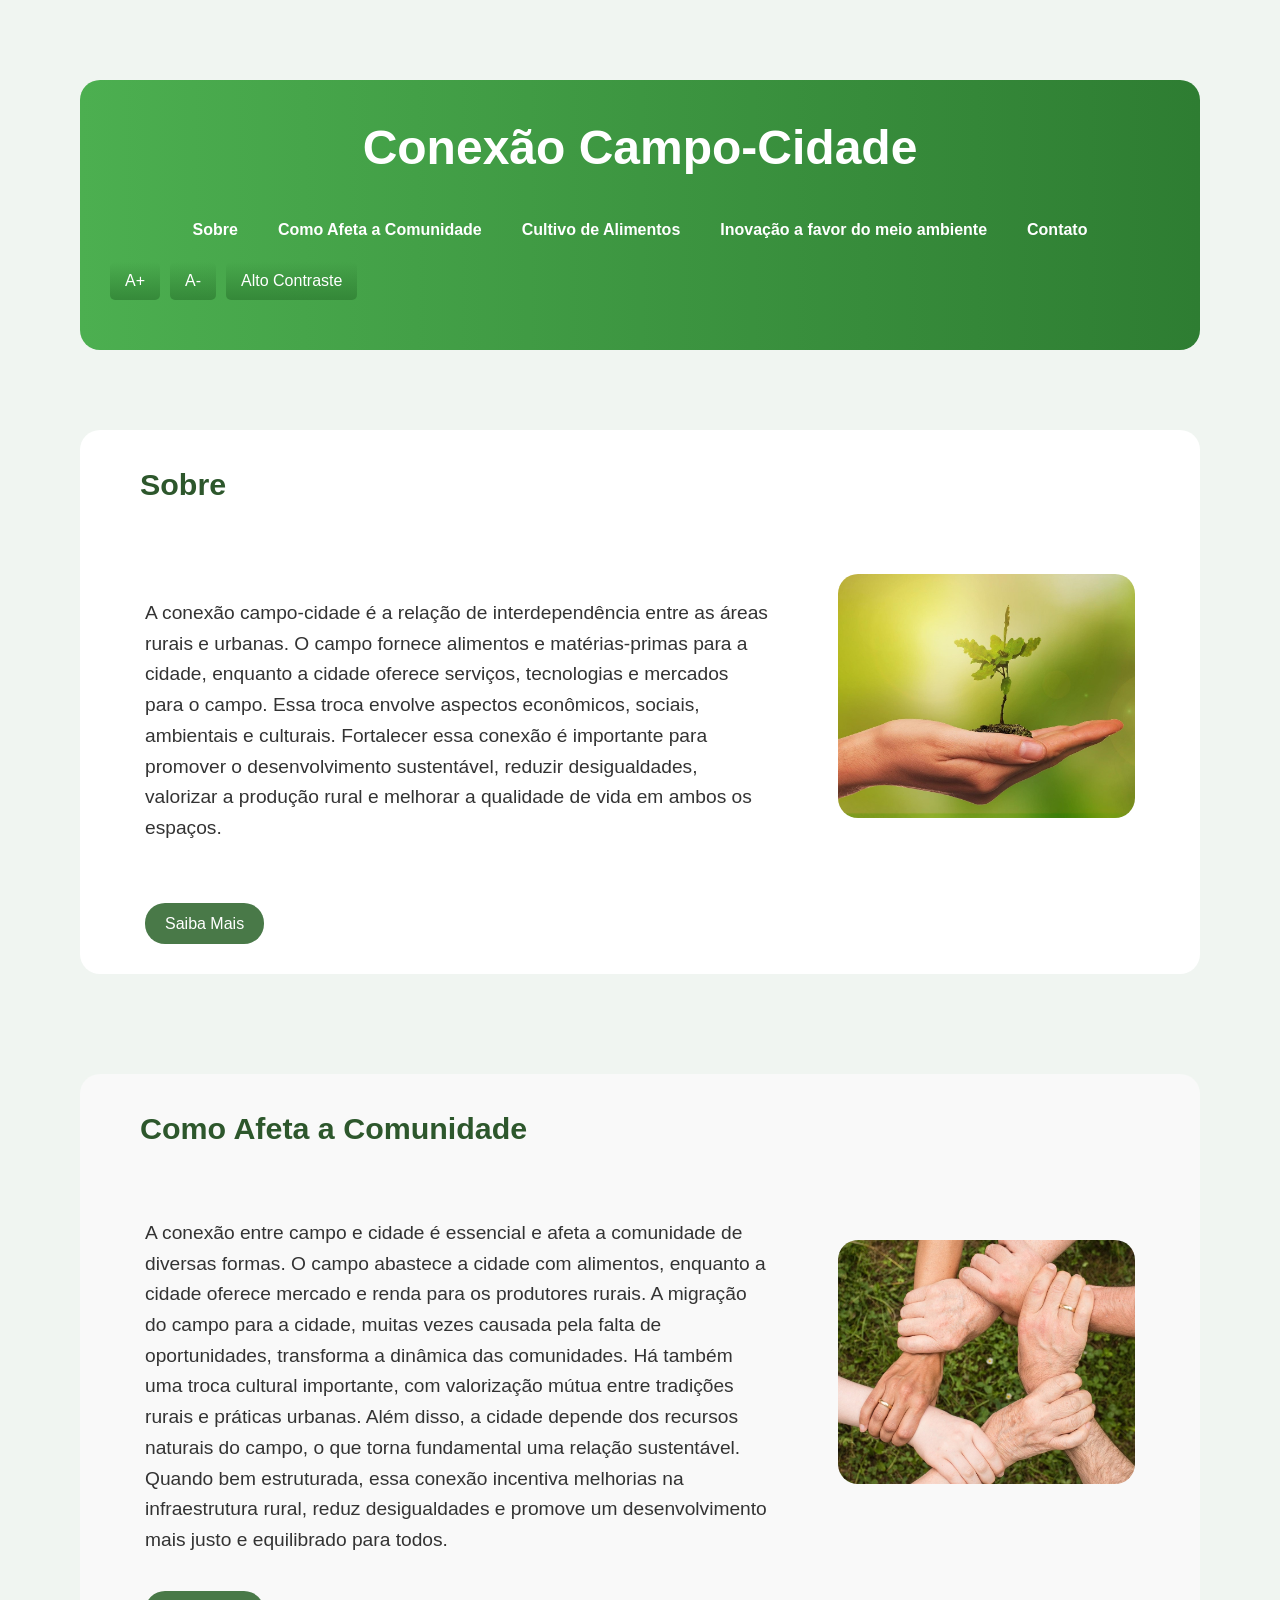
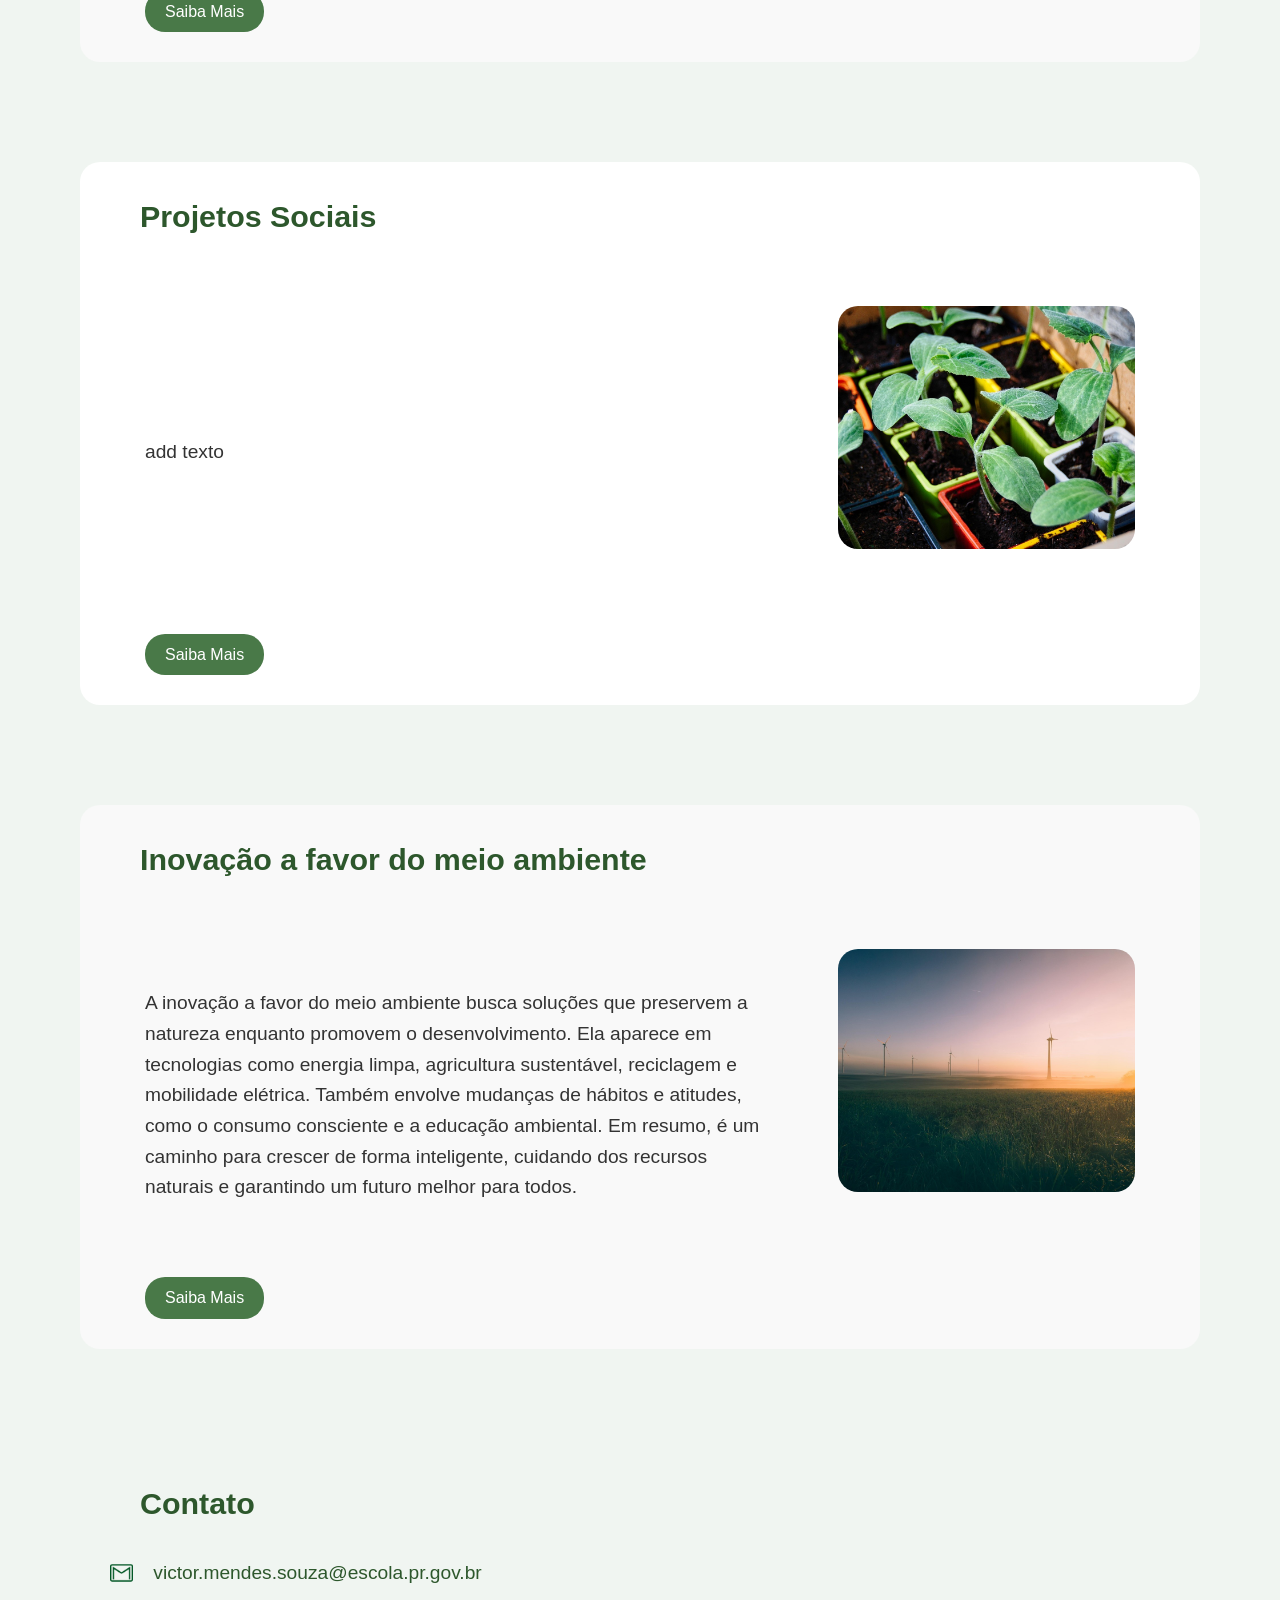
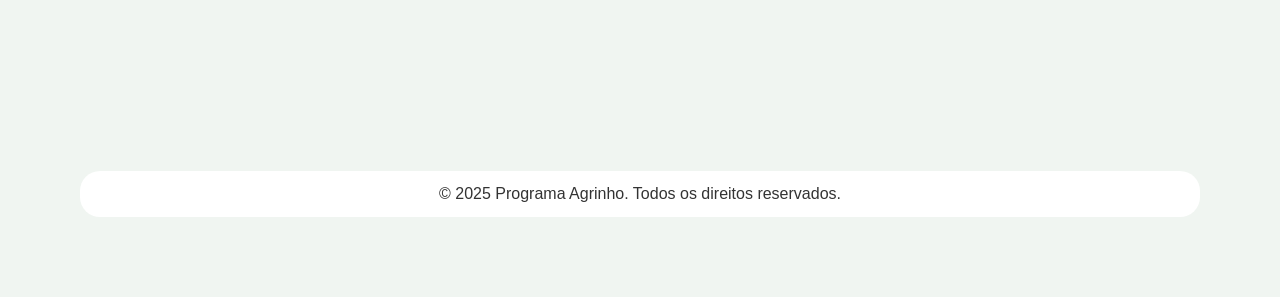
==== index.html @ b8f9b1a1 "Update index.html" ====
<!DOCTYPE html>
<html lang="pt-BR">
<head>
  <meta charset="UTF-8">
  <meta name="viewport" content="width=device-width, initial-scale=1">
  <title>Campo - Cidade</title>
  <link rel="stylesheet" href="style.css">
</head>
<body>

  <header>
    <h1>Conexão Campo-Cidade</h1>
    <nav>
      <ul>
        <li><a href="#sobre">Sobre</a></li>
        <li><a href="#comunidade">Como Afeta a Comunidade</a></li>
        <li><a href="#cultivo">Cultivo de Alimentos</a></li>
        <li><a href="#tecnologia">Inovação a favor do meio ambiente</a></li>
        <li><a href="#contato">Contato</a></li>
      </ul>
    </nav>
    
    <div class="acessibilidade">
      <button onclick="alterarFonte('+')">A+</button>
      <button onclick="alterarFonte('-')">A-</button>
      <button onclick="alternarContraste()">Alto Contraste</button>
    </div>

  </header>

  <section id="sobre">
    <h2>Sobre</h2>
    <div class="imagem-texto">
      <p>A conexão campo-cidade é a relação de interdependência entre as áreas rurais e urbanas. O campo fornece alimentos e matérias-primas para a cidade, enquanto a cidade oferece serviços, tecnologias e mercados para o campo. Essa troca envolve aspectos econômicos, sociais, ambientais e culturais.
      Fortalecer essa conexão é importante para promover o desenvolvimento sustentável, reduzir desigualdades, valorizar a produção rural e melhorar a qualidade de vida em ambos os espaços.</p>
      <img src="img/leaf-3369412_1920.jpg" alt="Natureza">
    </div>
    <a href="página 2 - sobre.html" class="botao-pagina">Saiba Mais</a>
  </section>

  <section id="comunidade">
    <h2>Como Afeta a Comunidade</h2>
   <div class="imagem-texto">
      <p>A conexão entre campo e cidade é essencial e afeta a comunidade de diversas formas. O campo abastece a cidade com alimentos, enquanto a cidade oferece mercado e renda para os produtores rurais. A migração do campo para a cidade, muitas vezes causada pela falta de oportunidades, transforma a dinâmica das comunidades. Há também uma troca cultural importante, com valorização mútua entre tradições rurais e práticas urbanas. Além disso, a cidade depende dos recursos naturais do campo, o que torna fundamental uma relação sustentável. Quando bem estruturada, essa conexão incentiva melhorias na infraestrutura rural, reduz desigualdades e promove um desenvolvimento mais justo e equilibrado para todos.</p>
      <img src="img/mao.jpg" alt="Mão">
    </div>
    <a href="página 3 - comunidade.html" class="botao-pagina">Saiba Mais</a>
  </section>

  <section id="cultivo">
    <h2>Projetos Sociais</h2>
    <div class="imagem-texto">
      <p>add texto</p>
      <img src="img/horta.jpg" alt="horta">
    </div>
    <a href="página 4 - horta comunitaria.html" class="botao-pagina">Saiba Mais</a>
  </section>

  <section id="tecnologia">
    <h2>Inovação a favor do meio ambiente</h2>
    <div class="imagem-texto">
      <p>A inovação a favor do meio ambiente busca soluções que preservem a natureza enquanto promovem o desenvolvimento. Ela aparece em tecnologias como energia limpa, agricultura sustentável, reciclagem e mobilidade elétrica. Também envolve mudanças de hábitos e atitudes, como o consumo consciente e a educação ambiental. Em resumo, é um caminho para crescer de forma inteligente, cuidando dos recursos naturais e garantindo um futuro melhor para todos.</p>
      <img src="img/moinho.jpg" alt="moinho">
    </div>
    <a href="página 5 - tecnologia.html" class="botao-pagina">Saiba Mais</a>
  </section>

  <section id="contato">
    <h2>Contato</h2>
    <div class="email">
      <a href="mailto:victor.mendes.souza@escola.pr.gov.br">
       <img src="img/Mail_logo_green.png" alt="Clique para enviar e-mail">
      </a>
      <p>victor.mendes.souza@escola.pr.gov.br</p>
    </div>   
  </section>

  <footer>
    <p>&copy; 2025 Programa Agrinho. Todos os direitos reservados.</p>
  </footer>

  <script src="script.js"></script>
</body>
</html>
---- style.css ----
/* Reset básico */
* {
  margin: 0;
  padding: 0;
  box-sizing: border-box;
}

html {
  scroll-behavior: smooth;
}

body {
  font-family: 'Arial', sans-serif;
  line-height: 1.6;
  background: #f0f5f1;
  color: #333333;
  padding: 80px;
}

/* Cabeçalho com degradê verde */
header {
  background: linear-gradient(90deg, #4caf50, #2e7d32);
  padding: 30px;
  border-radius: 20px;
  text-align: center;
  margin-bottom: 80px;
  color: white;
}

header h1 {
  font-size: 3em;
  margin-bottom: 30px;
}

nav ul {
  list-style: none;
  display: flex;
  flex-wrap: wrap;
  justify-content: center;
  gap: 40px;
}

nav a {
  text-decoration: none;
  color: white;
  font-weight: bold;
  transition: color 0.5s;
}

nav a:hover {
  color: #c8e6c9;
}

/* Seções com cores diferentes */
section {
  padding: 30px;
  margin-bottom: 100px;
  border-radius: 20px;
}

#sobre, #cultivo {
  background: #fff;
}

#comunidade, #tecnologia {
  background: #f9f9f9;
}

section h2 {
  color: #2d572c;
  font-size: 1.9em;
  margin-bottom: 30px;
  text-align: left;
  padding-left: 30px;
}

section p {
  font-size: 1.2em;
  text-align: left;
}

section img {
  margin-bottom: 50px;
}

.imagem-texto {
  display: flex;
  align-items: center;  
  gap: 70px;      
  padding: 35px;      
}

.imagem-texto img {
  width: 30%;         
  border-radius: 20px;
}

.imagem-texto p {
  flex: 1;              
}

.email {
  display: flex;  
  gap: 20px;
}

.email img {
  width: 1.457em;         
  margin-top: 3px;  
}

.email img:hover {
  background-color: #a4b9a5;
}

.email p {
  flex: 1;
  text-align: left;
  color: #2d572c;
}

/* Rodapé branco */
footer {
  background: #ffffff;
  padding: 10px;
  border-radius: 20px;
  text-align: center;
  margin-top: 30px;
  color: #333;
}

.acessibilidade {
  display: flex;
  gap: 10px;
  margin: 20px 0;
}

/* Botões acessibilidade */
.acessibilidade button {
  padding: 10px 15px;
  font-size: 1em;
  background: linear-gradient(180deg, #4caf4f00, #2e7d32bb);
  color: white;
  border: none;
  border-radius: 5px;
  cursor: pointer;
}

.acessibilidade button:hover {
  background: #388e3c;
}

/* Modo Alto Contraste */
.alto-contraste {
  background: #000 !important;
  color: #fff !important;
}

.alto-contraste header {
  background: #111 !important;
  color: #ff0 !important;
}

.alto-contraste nav a {
  color: #ff0 !important;
}

.alto-contraste nav a:hover {
  color: rgba(255, 255, 0, 0.514) !important; 
}

.alto-contraste h2 {
  color: #ff0 !important;
}
.alto-contraste section {
  background: #111 !important;
  color: #fff !important;
}

.alto-contraste footer {
  background: #000 !important;
  color: #fff !important;
}

.alto-contraste .acessibilidade button {
  background: #ff0 !important;
  color: #000 !important;
}

.alto-contraste .email img {
  color: #000 !important; 
  background: #fff !important;
}

.alto-contraste .email p {
  color: #fff !important; 
}

.alto-contraste .botao-pagina {
  background: #ff0 !important;
  color: #000 !important;
}

.alto-contraste .botao-pagina:hover {
  background-color: rgba(255, 255, 0, 0.514) !important;
}

/* Ajustes para telas menores */
@media (max-width: 768px) {

  body {
    padding: 20px; 
  }

  header h1 {
    font-size: 2em; 
  }

  nav ul {
    flex-direction: column; 
    gap: 20px;
  }

  .imagem-texto {
    flex-direction: column; 
  }

  .imagem-texto img {
    width: 100%; 
  }

  section h2 {
    font-size: 1,5em; 
  }

  section p {
    font-size: 1em; 
  }

  .acessibilidade {
    flex-direction: column; 
    gap: 10px;
  }
}

/* Efeito quando passar o mouse */
.botao-pagina {
  display: inline-block;
  padding: 8px 20px;
  margin-left: 35px;
  background-color: #497948;
  color: white;
  font-size: 1em;
  text-decoration: none;
  border-radius: 20px;
  transition: background-color 0.5s ease;
}

.botao-pagina:hover {
  background-color: #45a049;
}

:focus {
  outline: 3px solid #216624; 
  outline-offset: 3px;
}
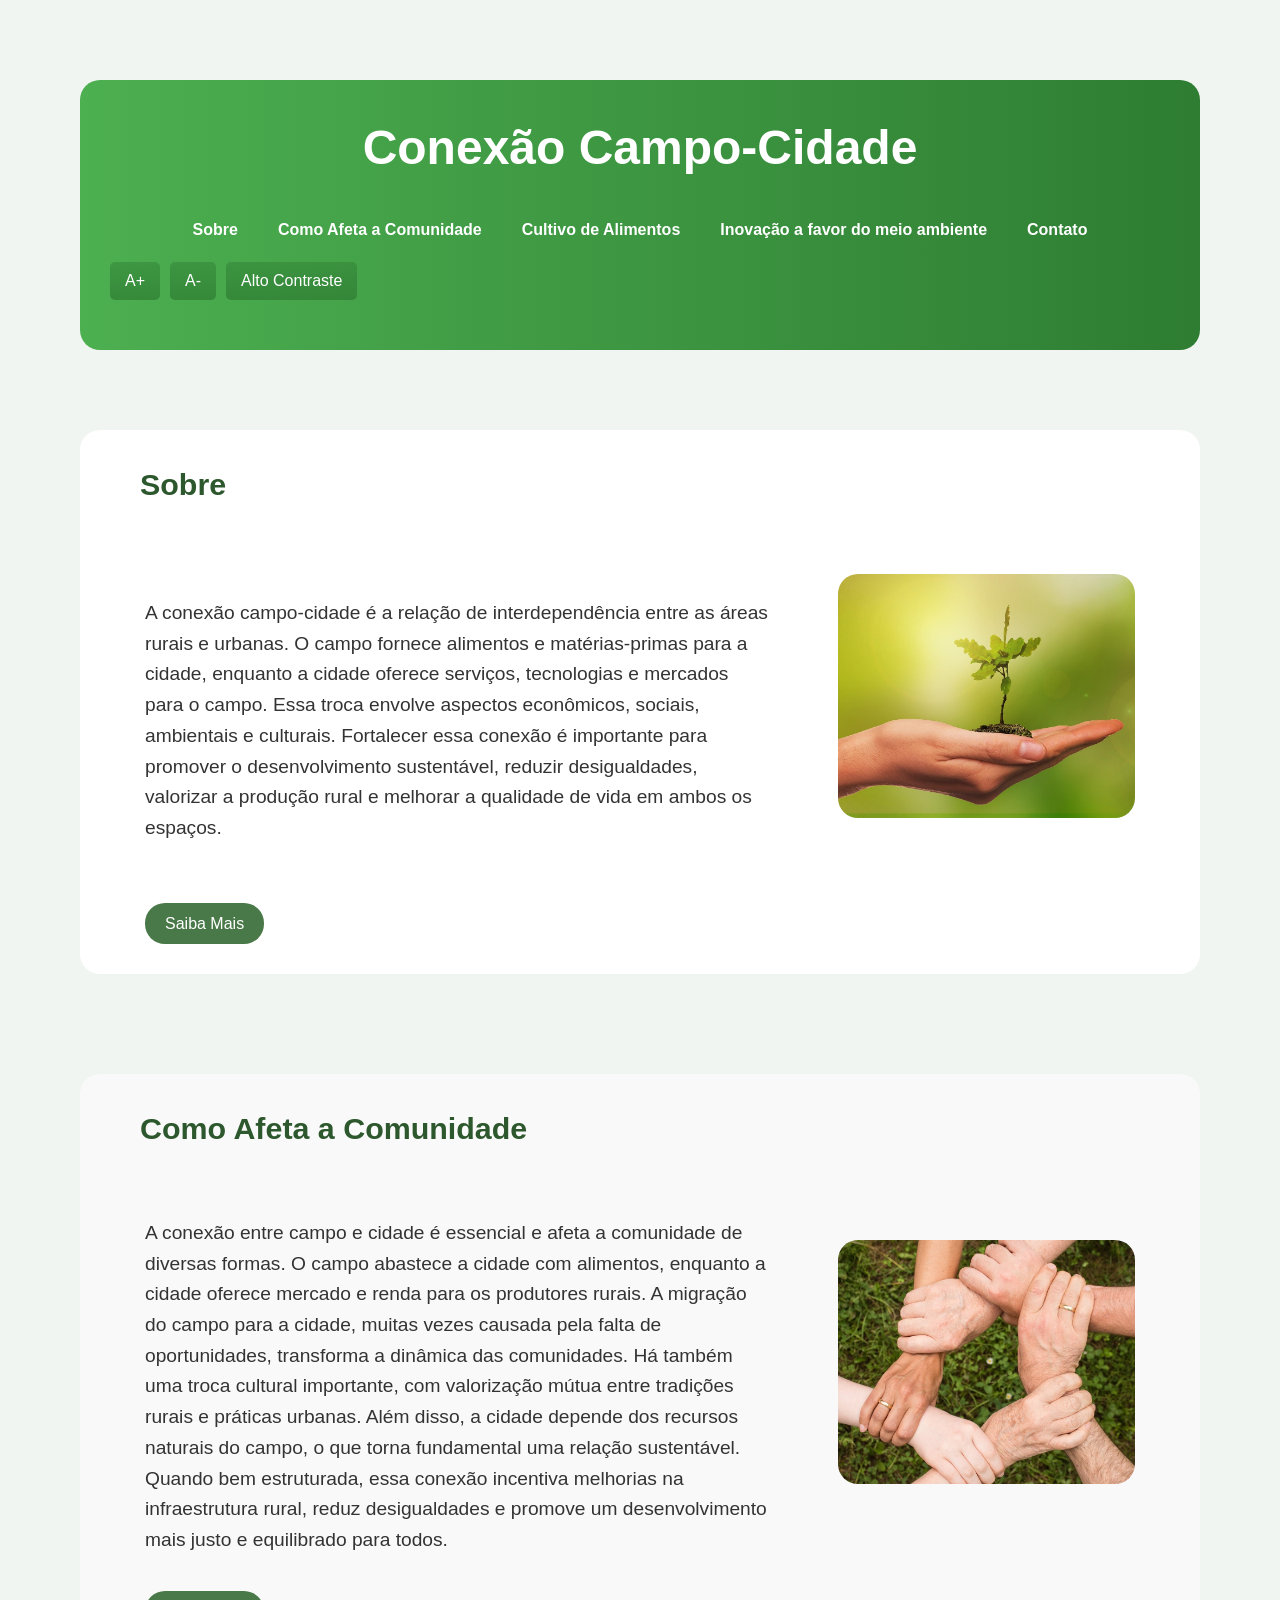
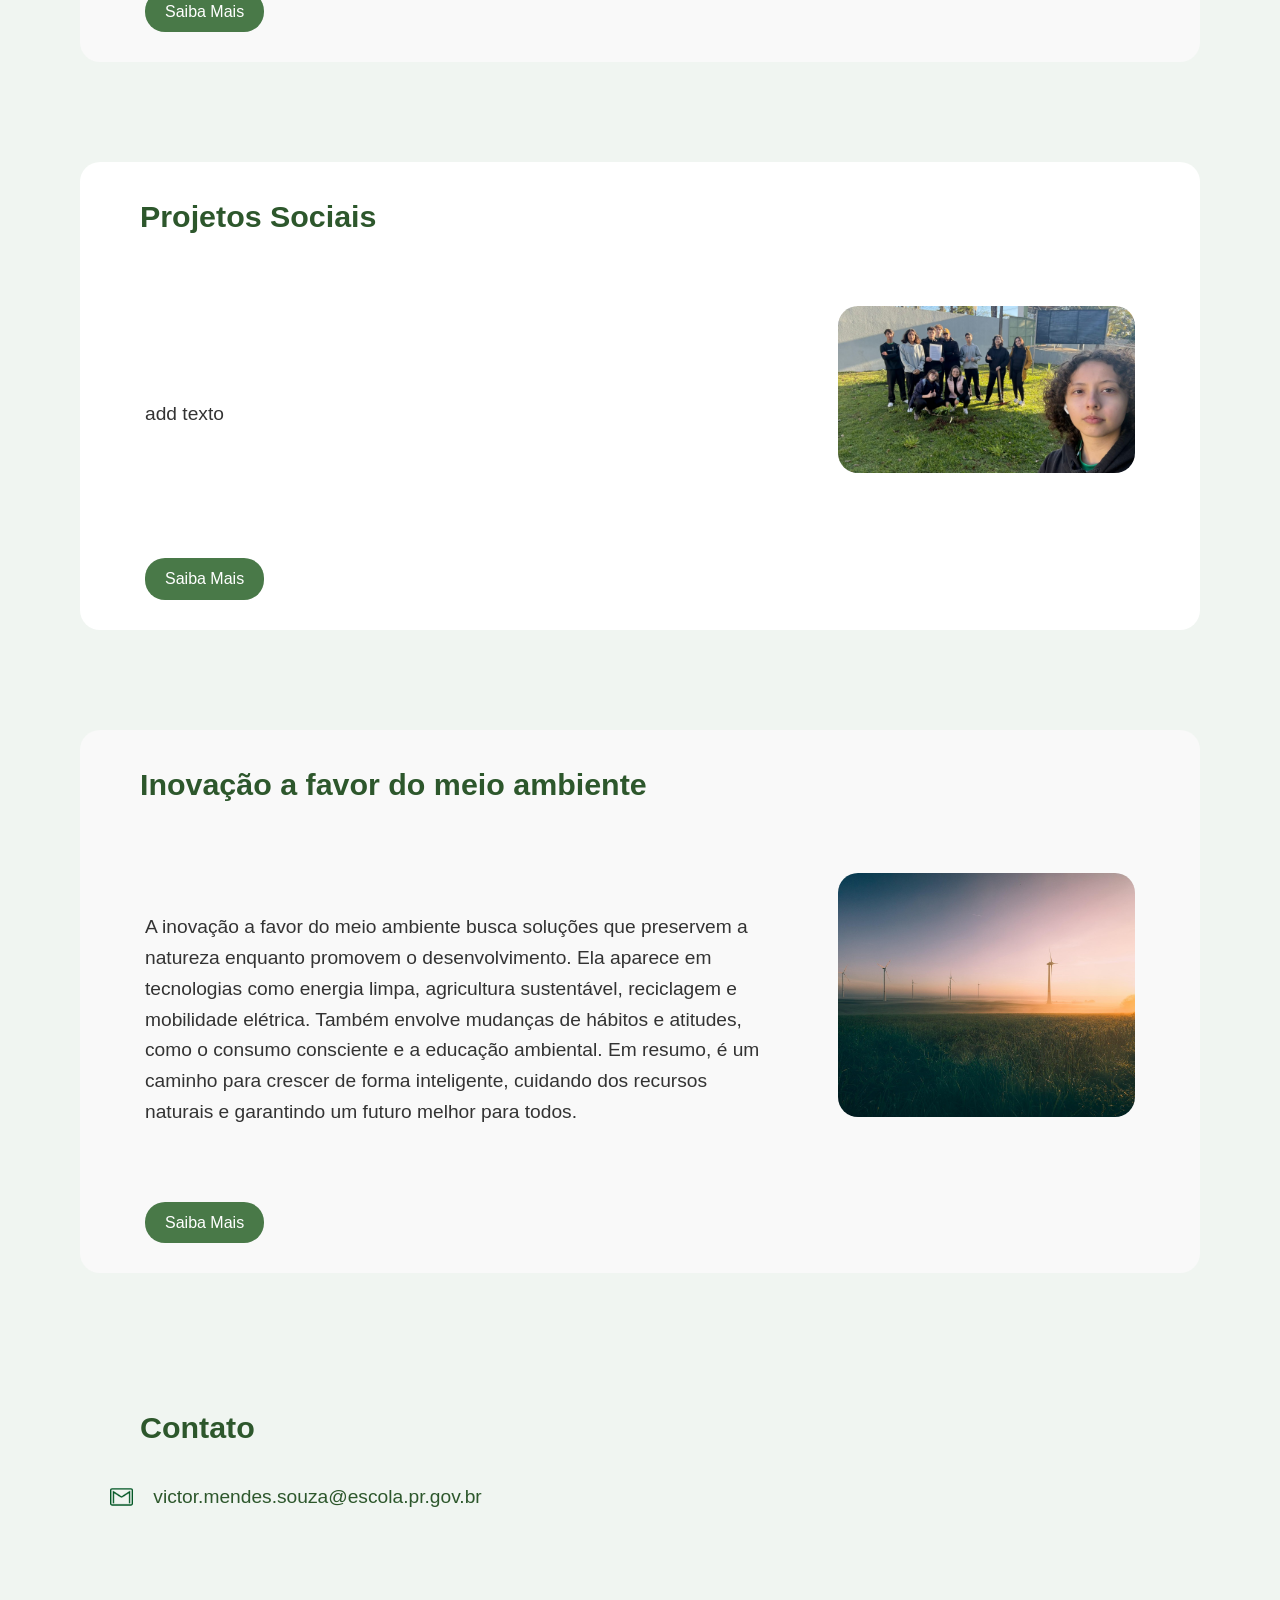
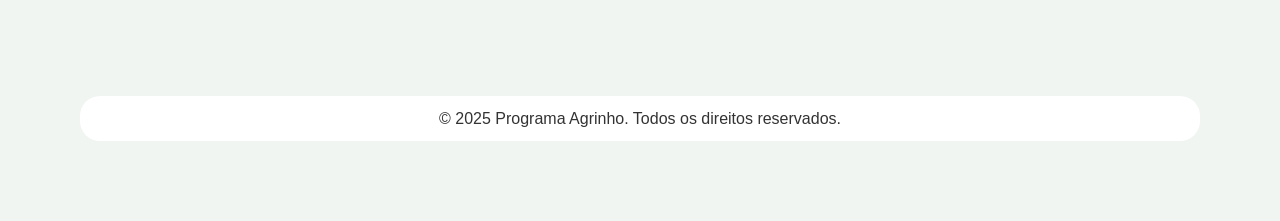
==== commit efcef70b: "Update index.html" ====
--- a/index.html
+++ b/index.html
@@ -8,7 +8,7 @@
 </head>
 <body>
 
-  <header>
+  <header class=cabeçalho>
     <h1>Conexão Campo-Cidade</h1>
     <nav>
       <ul>
@@ -51,7 +51,7 @@
     <h2>Projetos Sociais</h2>
     <div class="imagem-texto">
       <p>add texto</p>
-      <img src="img/horta.jpg" alt="horta">
+      <img src="img/projeto-social.jpeg" alt="projeto social">
     </div>
     <a href="página 4 - horta comunitaria.html" class="botao-pagina">Saiba Mais</a>
   </section>
--- a/style.css
+++ b/style.css
@@ -17,8 +17,75 @@
   padding: 80px;
 }
 
+/* Cabeçalho com imagem */
+.imagem-cabeçalho {
+  background: url('img/park-ao-lado-da-cidade-ao-amanhecer.jpg') no-repeat center center;
+  background-size: cover;
+  padding: 30px;
+  text-align: center;
+  color: white;
+  position: relative;
+  border-radius: 20px;
+  margin-bottom: 80px;
+  }
+
+  .imagem-cabeçalho.imagem-cab2 {
+  background: url('img/park-ao-lado-da-cidade-ao-amanhecer.jpg') no-repeat center center;
+  background-size: cover;
+  padding: 30px; 
+  text-align: center;
+  color: white;
+  position: relative;
+  border-radius: 20px;
+  margin-bottom: 80px;
+}
+
+.imagem-cabeçalho.imagem-cab3 {
+  background-image: url('img/park-ao-lado-da-cidade-ao-amanhecer.jpg')no-repeat center center;
+  background-size: cover;
+  padding: 30px; 
+  text-align: center;
+  color: white;
+  position: relative;
+  border-radius: 20px;
+  margin-bottom: 80px;
+}
+
+.imagem-cabeçalho.imagem-cab4 {
+  background-image: url('img/park-ao-lado-da-cidade-ao-amanhecer.jpg')no-repeat center center;
+  background-size: cover;
+  padding: 30px; 
+  text-align: center;
+  color: white;
+  position: relative;
+  border-radius: 20px;
+  margin-bottom: 80px;
+}
+
+.imagem-cabeçalho::before {
+  content: "";
+  position: absolute;
+  top: 0; left: 0;
+  width: 100%;
+  height: 100%;
+  background: rgba(0, 0, 0, 0.5); /* escurece o fundo */
+  z-index: 1;
+  pointer-events: none;
+  border-radius: 20px;
+}
+
+.imagem-cabeçalho h1 {
+  position: relative;
+  z-index: 2;
+}
+
+.imagem-cabeçalho .acessibilidade {
+  position: relative;
+  z-index: 2;
+}
+
 /* Cabeçalho com degradê verde */
-header {
+.cabeçalho {
   background: linear-gradient(90deg, #4caf50, #2e7d32);
   padding: 30px;
   border-radius: 20px;
@@ -27,7 +94,7 @@
   color: white;
 }
 
-header h1 {
+.cabeçalho h1 {
   font-size: 3em;
   margin-bottom: 30px;
 }
@@ -99,6 +166,13 @@
   flex: 1;              
 }
 
+.texto {
+  display: flex;
+  flex-direction: column; 
+  gap: 20px;              
+  padding: 35px;
+}
+
 .email {
   display: flex;  
   gap: 20px;
@@ -139,7 +213,7 @@
 .acessibilidade button {
   padding: 10px 15px;
   font-size: 1em;
-  background: linear-gradient(180deg, #4caf4f00, #2e7d32bb);
+  background: linear-gradient(180deg, #2e7d3275, #2e7d32bb);
   color: white;
   border: none;
   border-radius: 5px;
@@ -156,7 +230,7 @@
   color: #fff !important;
 }
 
-.alto-contraste header {
+.alto-contraste .cabeçalho {
   background: #111 !important;
   color: #ff0 !important;
 }
@@ -201,8 +275,17 @@
   color: #000 !important;
 }
 
+.alto-contraste .imagem-cabeçalho h1 {
+  color: #ff0 !important;
+}
+
 .alto-contraste .botao-pagina:hover {
   background-color: rgba(255, 255, 0, 0.514) !important;
+}
+
+.alto-contraste :focus {
+  outline: 3px solid #ff0; 
+  outline-offset: 3px;
 }
 
 /* Ajustes para telas menores */
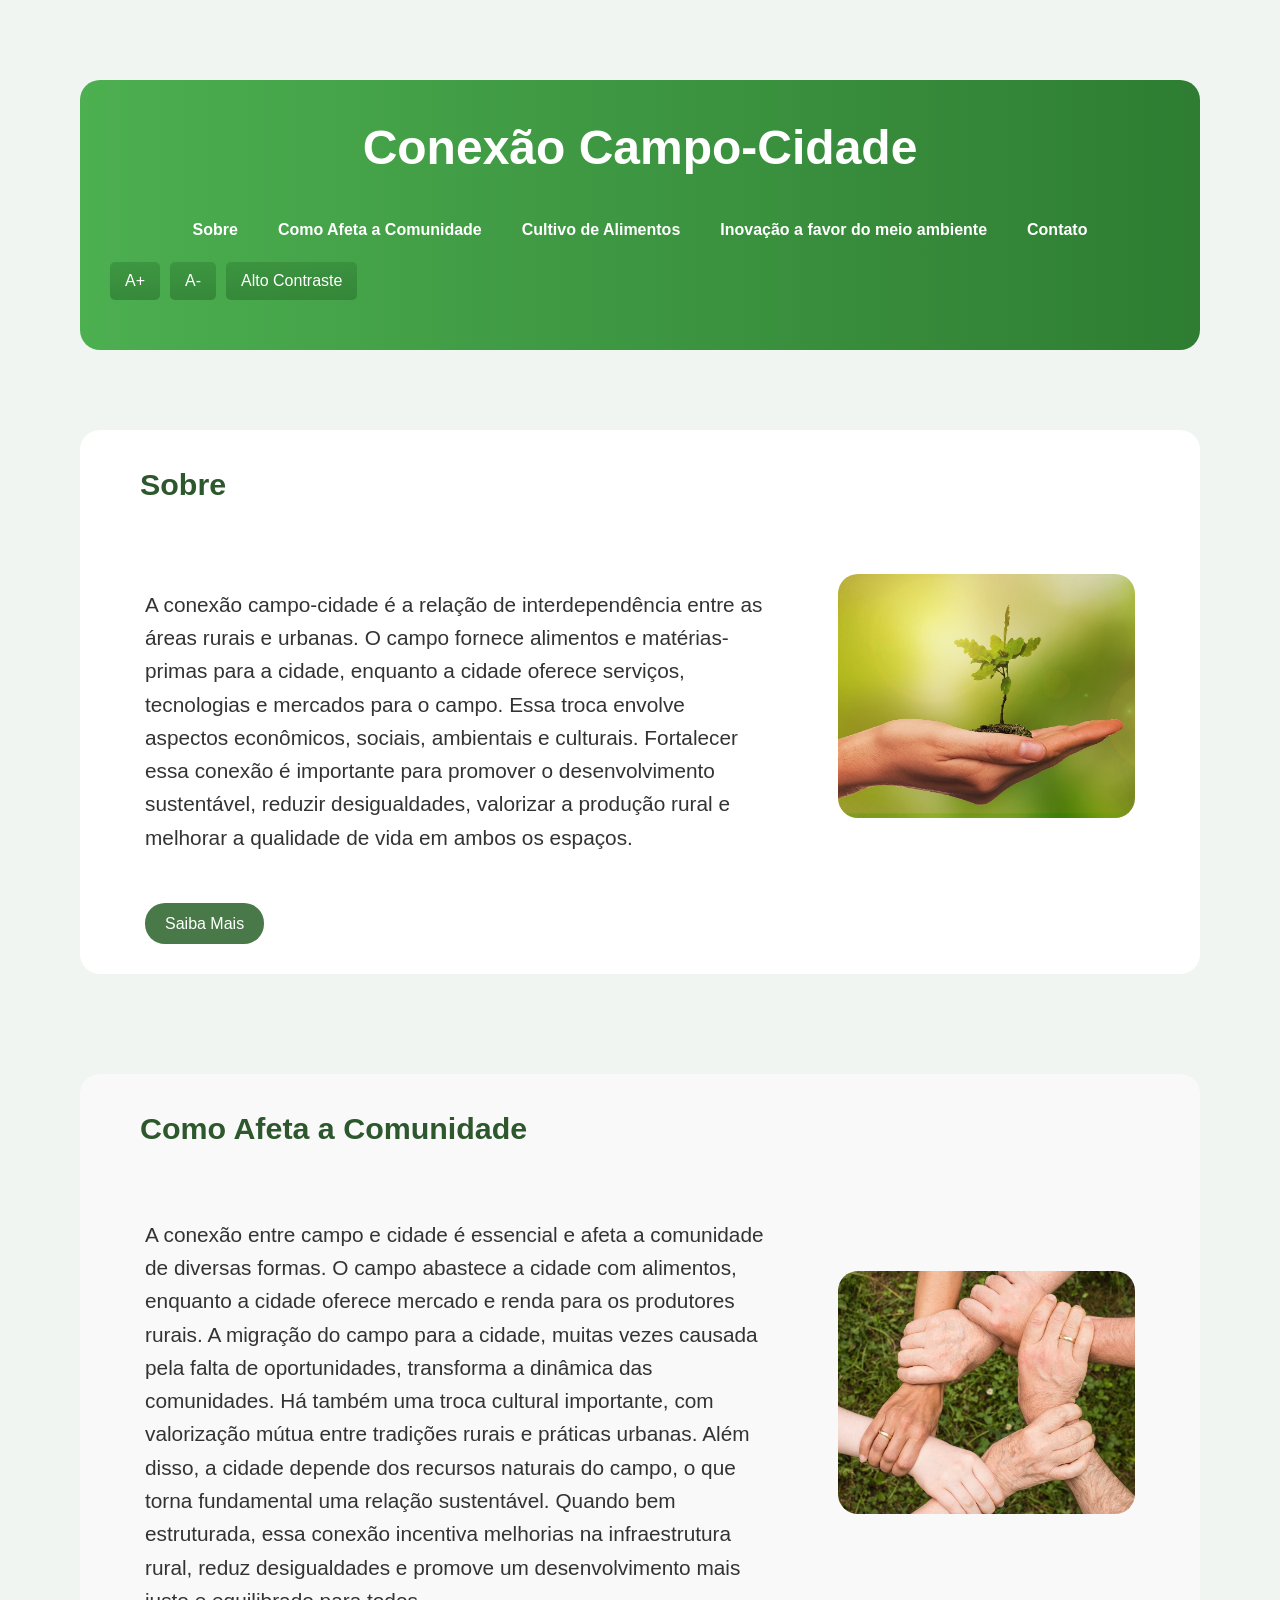
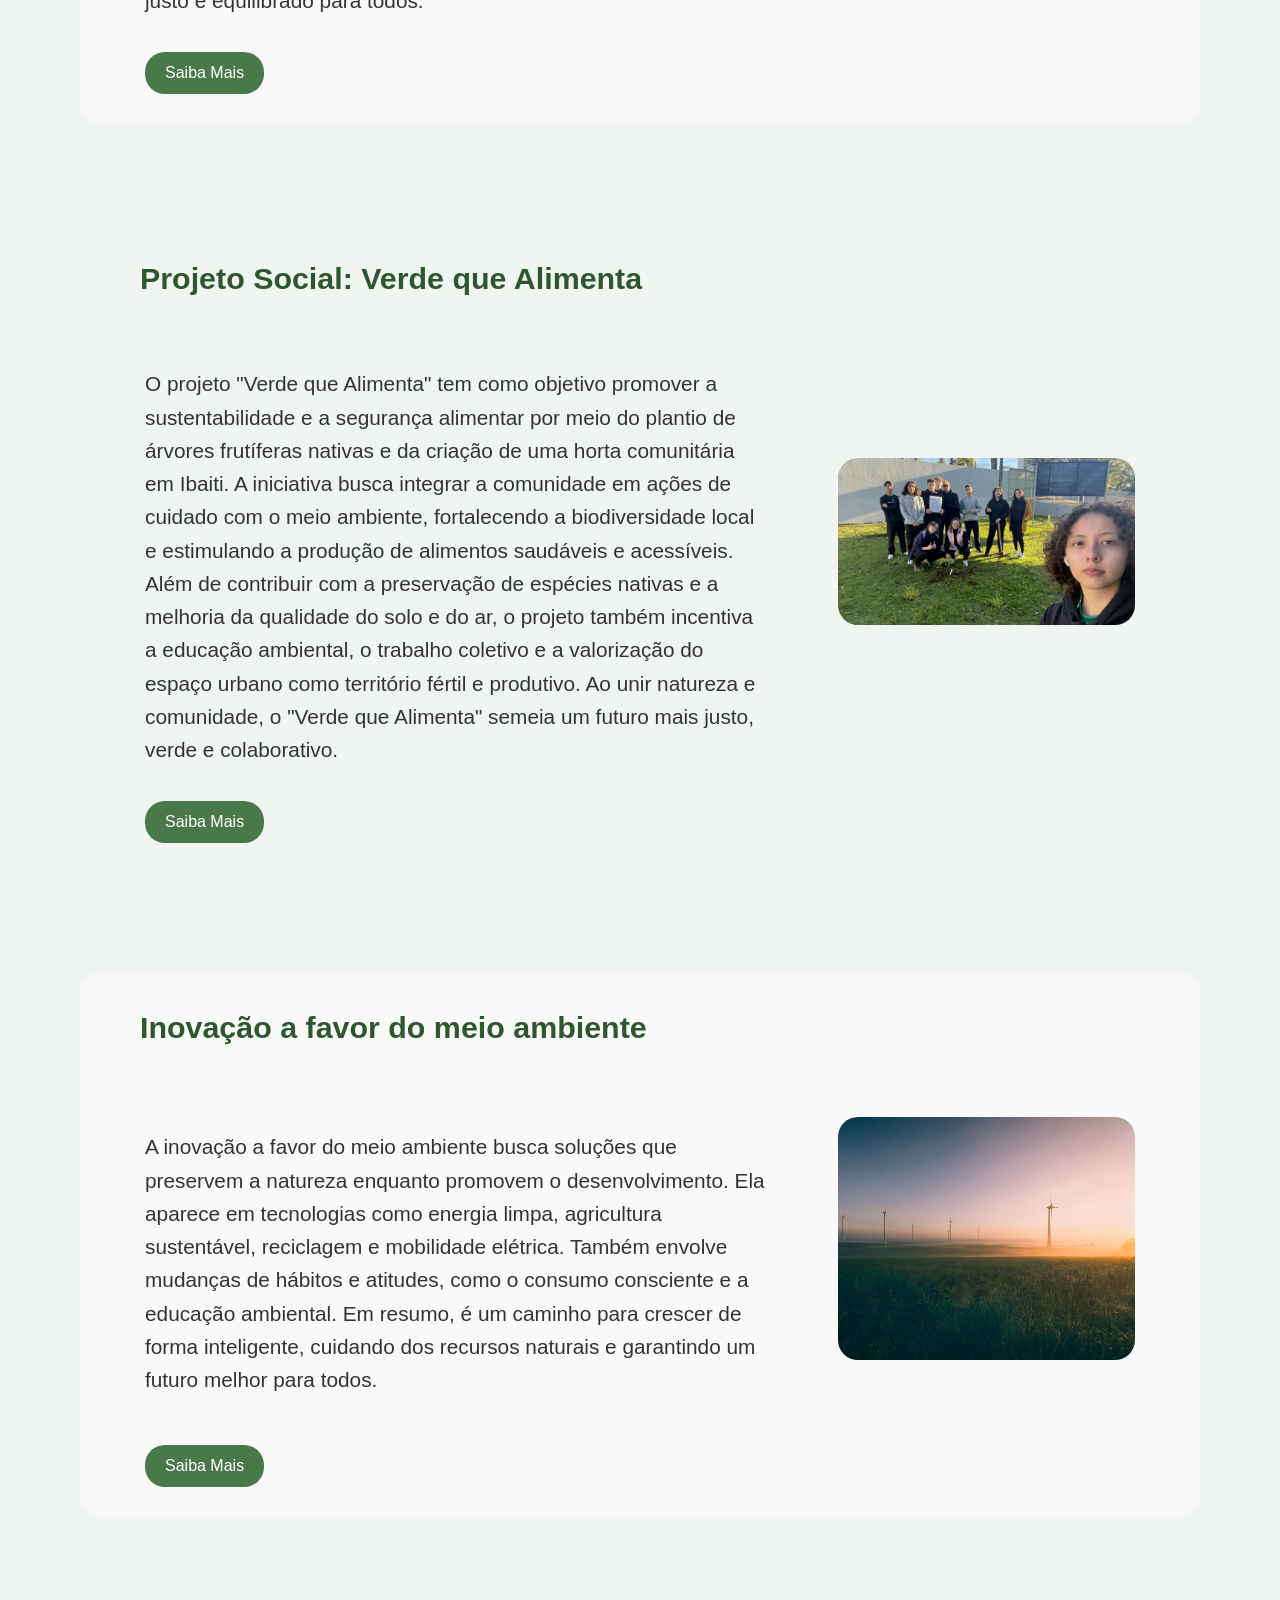
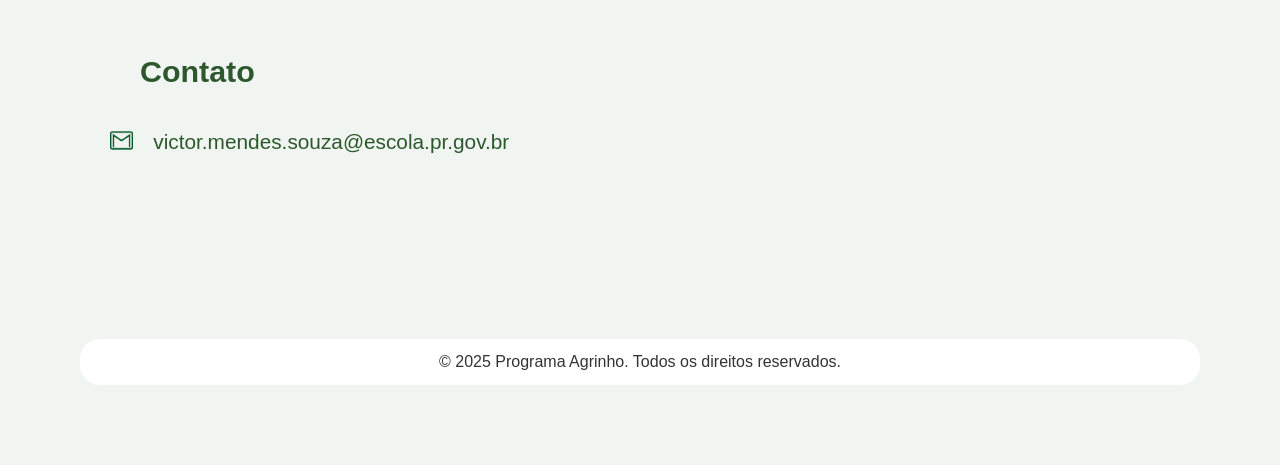
==== commit 6437e322: "Update index.html" ====
--- a/index.html
+++ b/index.html
@@ -47,13 +47,13 @@
     <a href="página 3 - comunidade.html" class="botao-pagina">Saiba Mais</a>
   </section>
 
-  <section id="cultivo">
-    <h2>Projetos Sociais</h2>
+  <section id="social">
+    <h2>Projeto Social: Verde que Alimenta</h2>
     <div class="imagem-texto">
-      <p>add texto</p>
+      <p>O projeto "Verde que Alimenta" tem como objetivo promover a sustentabilidade e a segurança alimentar por meio do plantio de árvores frutíferas nativas e da criação de uma horta comunitária em Ibaiti. A iniciativa busca integrar a comunidade em ações de cuidado com o meio ambiente, fortalecendo a biodiversidade local e estimulando a produção de alimentos saudáveis e acessíveis. Além de contribuir com a preservação de espécies nativas e a melhoria da qualidade do solo e do ar, o projeto também incentiva a educação ambiental, o trabalho coletivo e a valorização do espaço urbano como território fértil e produtivo. Ao unir natureza e comunidade, o "Verde que Alimenta" semeia um futuro mais justo, verde e colaborativo.</p>
       <img src="img/projeto-social.jpeg" alt="projeto social">
     </div>
-    <a href="página 4 - horta comunitaria.html" class="botao-pagina">Saiba Mais</a>
+    <a href="página 4 - projetos.html" class="botao-pagina">Saiba Mais</a>
   </section>
 
   <section id="tecnologia">
--- a/style.css
+++ b/style.css
@@ -142,7 +142,7 @@
 }
 
 section p {
-  font-size: 1.2em;
+  font-size: 1.3em;
   text-align: left;
 }
 
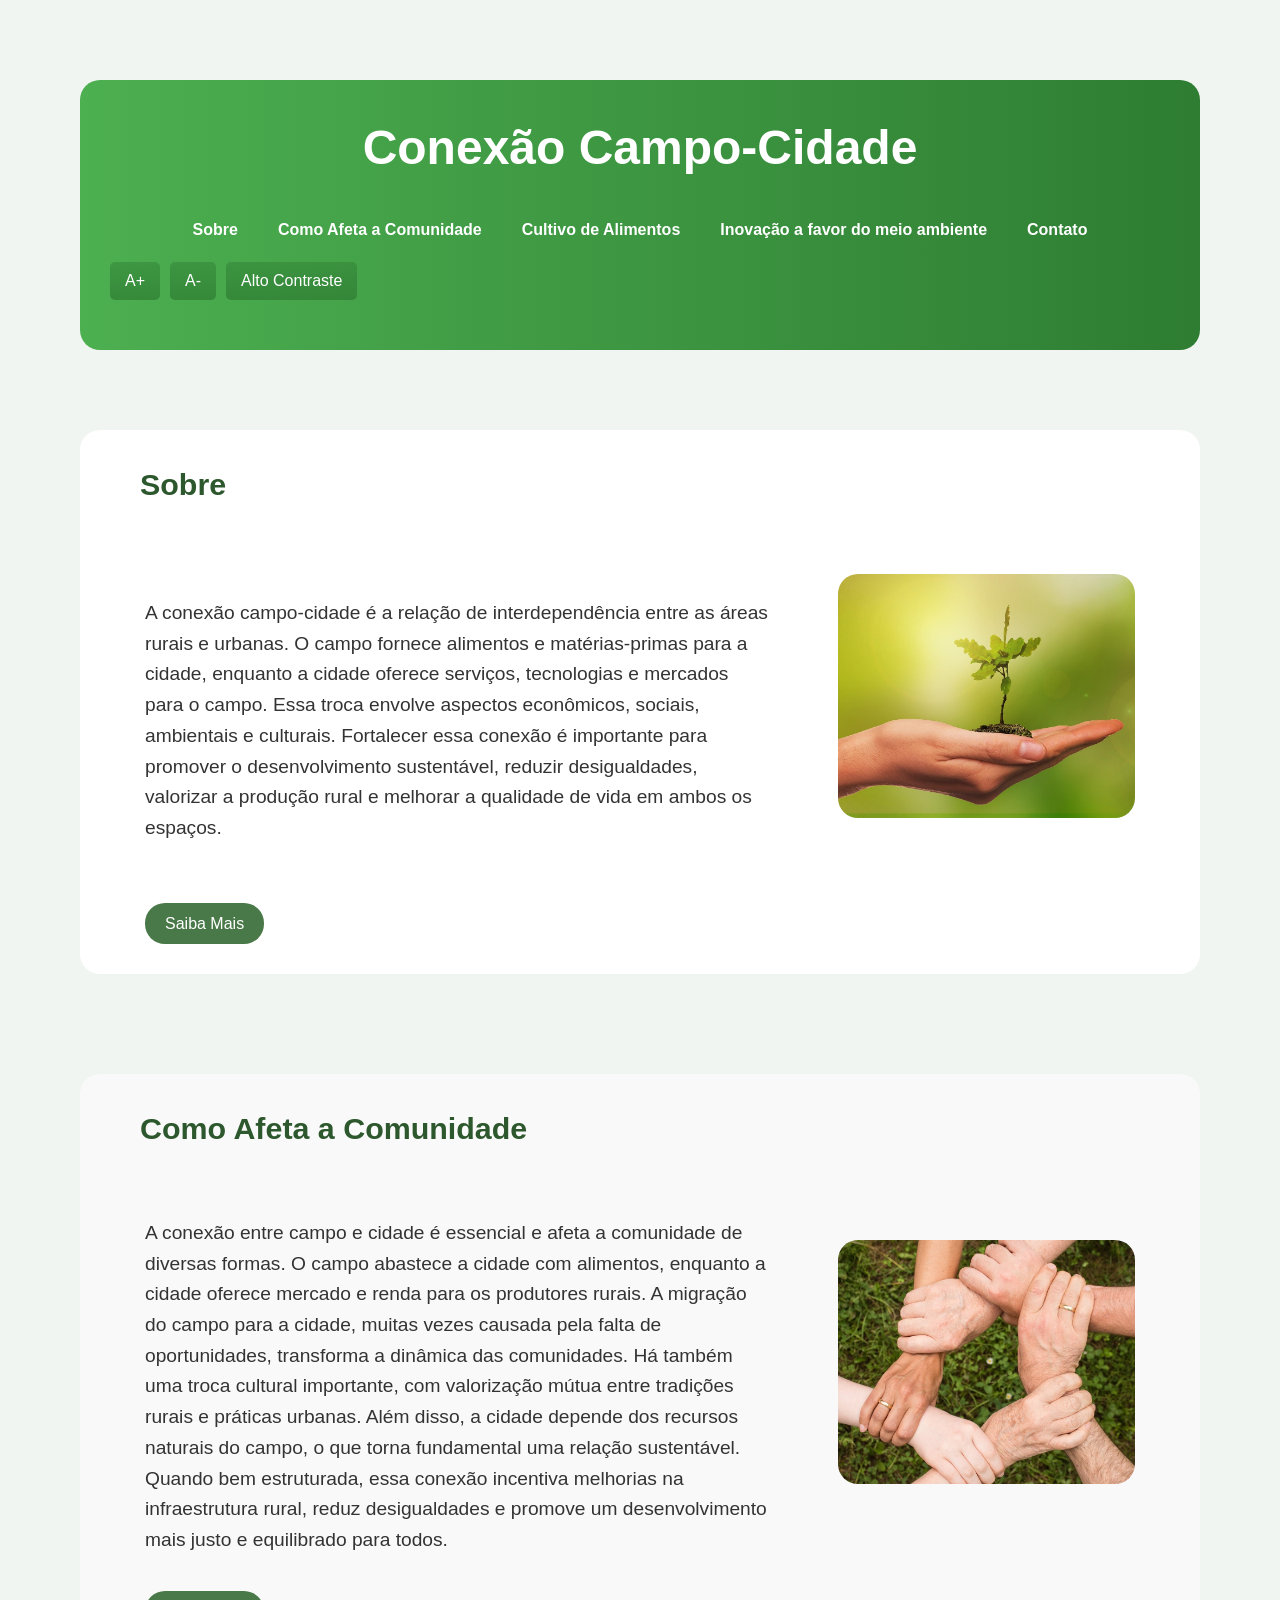
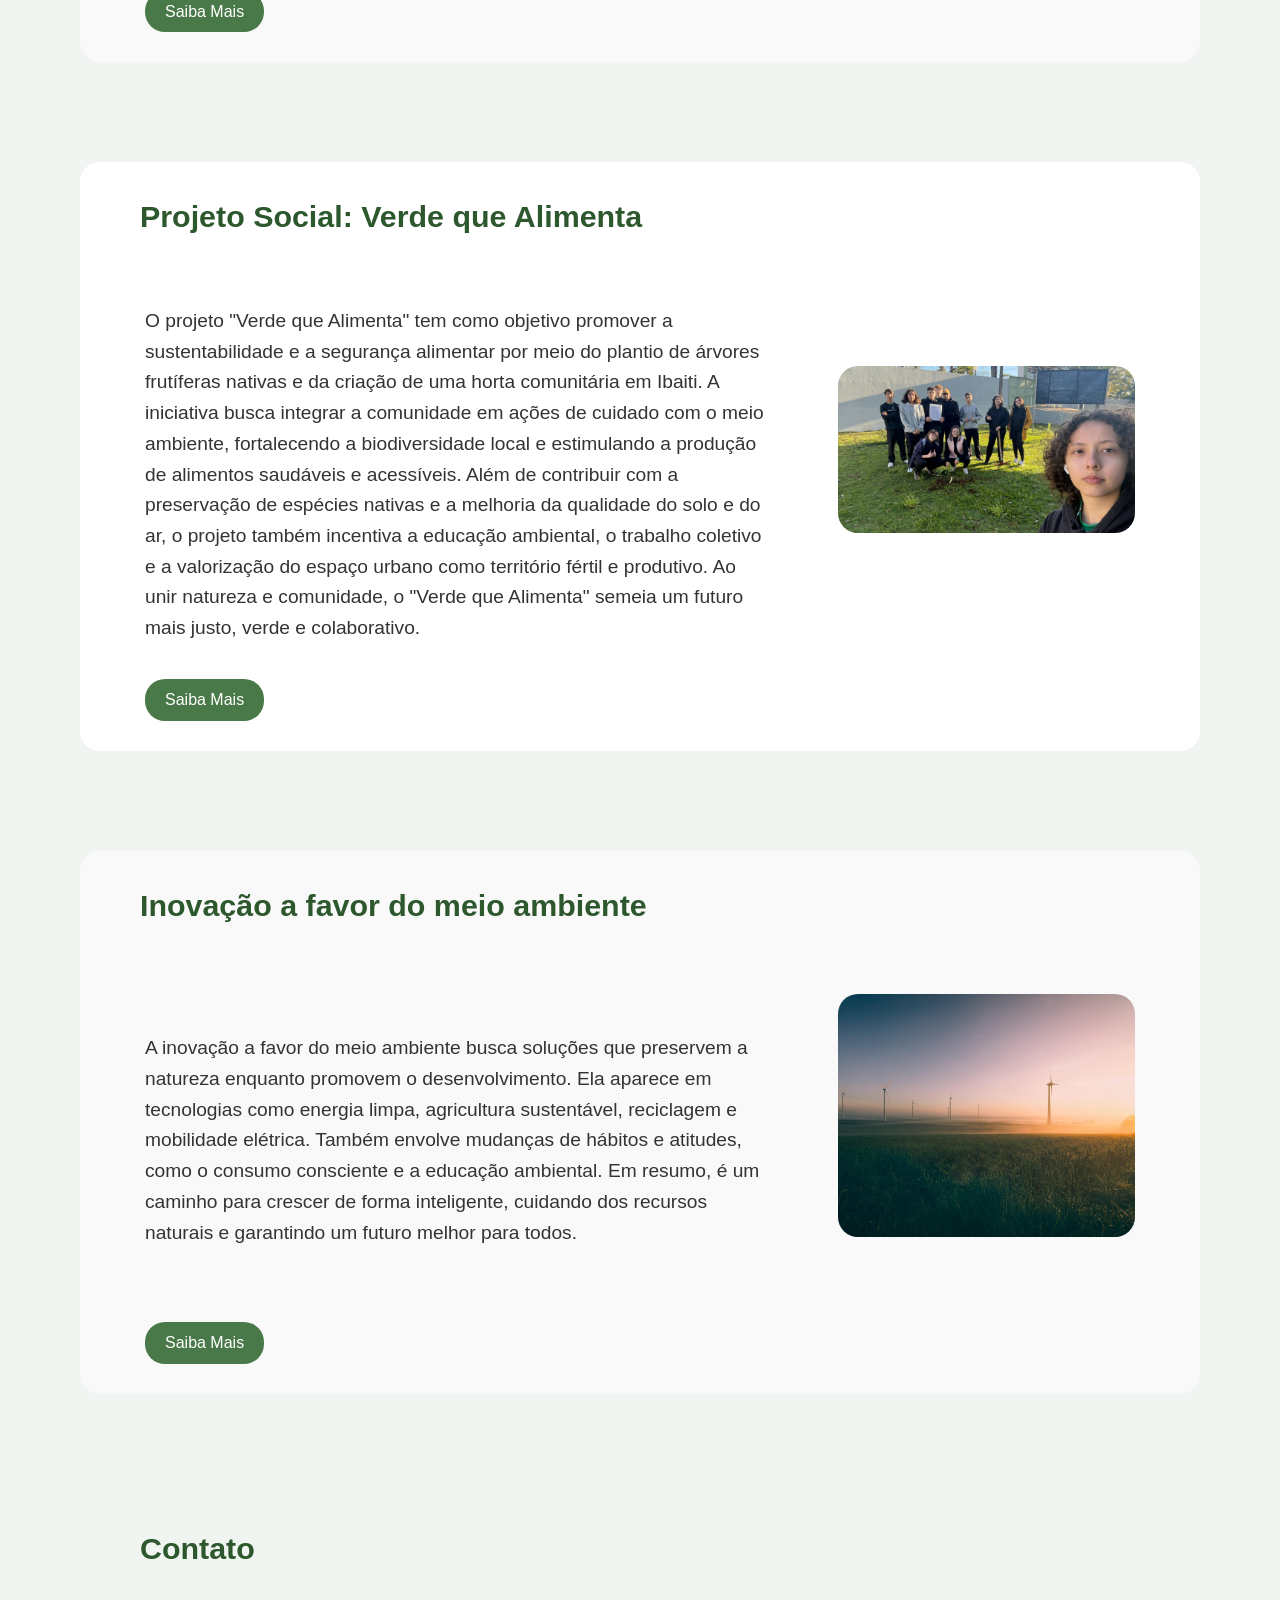
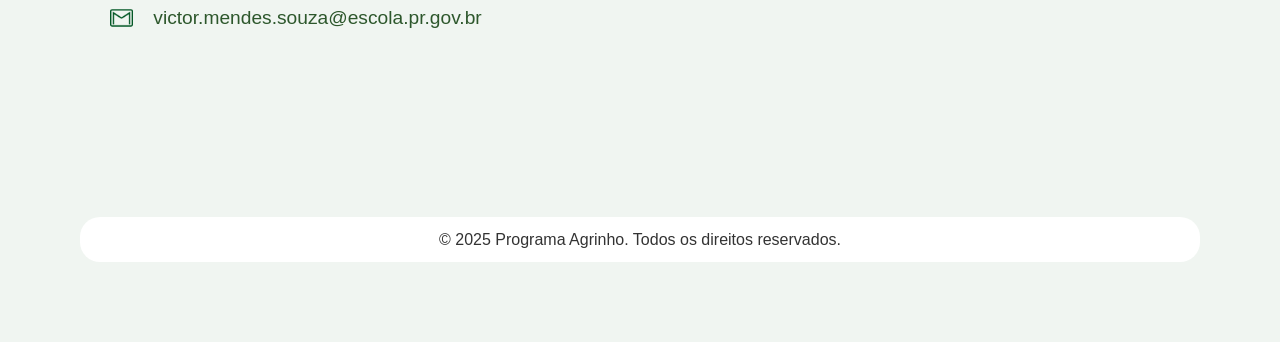
==== commit a8d94c97: "Update index.html" ====
--- a/index.html
+++ b/index.html
@@ -53,7 +53,7 @@
       <p>O projeto "Verde que Alimenta" tem como objetivo promover a sustentabilidade e a segurança alimentar por meio do plantio de árvores frutíferas nativas e da criação de uma horta comunitária em Ibaiti. A iniciativa busca integrar a comunidade em ações de cuidado com o meio ambiente, fortalecendo a biodiversidade local e estimulando a produção de alimentos saudáveis e acessíveis. Além de contribuir com a preservação de espécies nativas e a melhoria da qualidade do solo e do ar, o projeto também incentiva a educação ambiental, o trabalho coletivo e a valorização do espaço urbano como território fértil e produtivo. Ao unir natureza e comunidade, o "Verde que Alimenta" semeia um futuro mais justo, verde e colaborativo.</p>
       <img src="img/projeto-social.jpeg" alt="projeto social">
     </div>
-    <a href="página 4 - projetos.html" class="botao-pagina">Saiba Mais</a>
+    <a href="página 4 - projeto.html" class="botao-pagina">Saiba Mais</a>
   </section>
 
   <section id="tecnologia">
--- a/style.css
+++ b/style.css
@@ -30,7 +30,7 @@
   }
 
   .imagem-cabeçalho.imagem-cab2 {
-  background: url('img/park-ao-lado-da-cidade-ao-amanhecer.jpg') no-repeat center center;
+  background: url('img/comunidade.jpg') no-repeat center center;
   background-size: cover;
   padding: 30px; 
   text-align: center;
@@ -41,7 +41,7 @@
 }
 
 .imagem-cabeçalho.imagem-cab3 {
-  background-image: url('img/park-ao-lado-da-cidade-ao-amanhecer.jpg')no-repeat center center;
+  background: url('img/horta-comunitaria.jpg') no-repeat center center;
   background-size: cover;
   padding: 30px; 
   text-align: center;
@@ -52,7 +52,7 @@
 }
 
 .imagem-cabeçalho.imagem-cab4 {
-  background-image: url('img/park-ao-lado-da-cidade-ao-amanhecer.jpg')no-repeat center center;
+  background: url('img/moinhos.jpg')no-repeat center center;
   background-size: cover;
   padding: 30px; 
   text-align: center;
@@ -125,7 +125,7 @@
   border-radius: 20px;
 }
 
-#sobre, #cultivo {
+#sobre, #social {
   background: #fff;
 }
 
@@ -142,7 +142,7 @@
 }
 
 section p {
-  font-size: 1.3em;
+  font-size: 1.2em;
   text-align: left;
 }
 
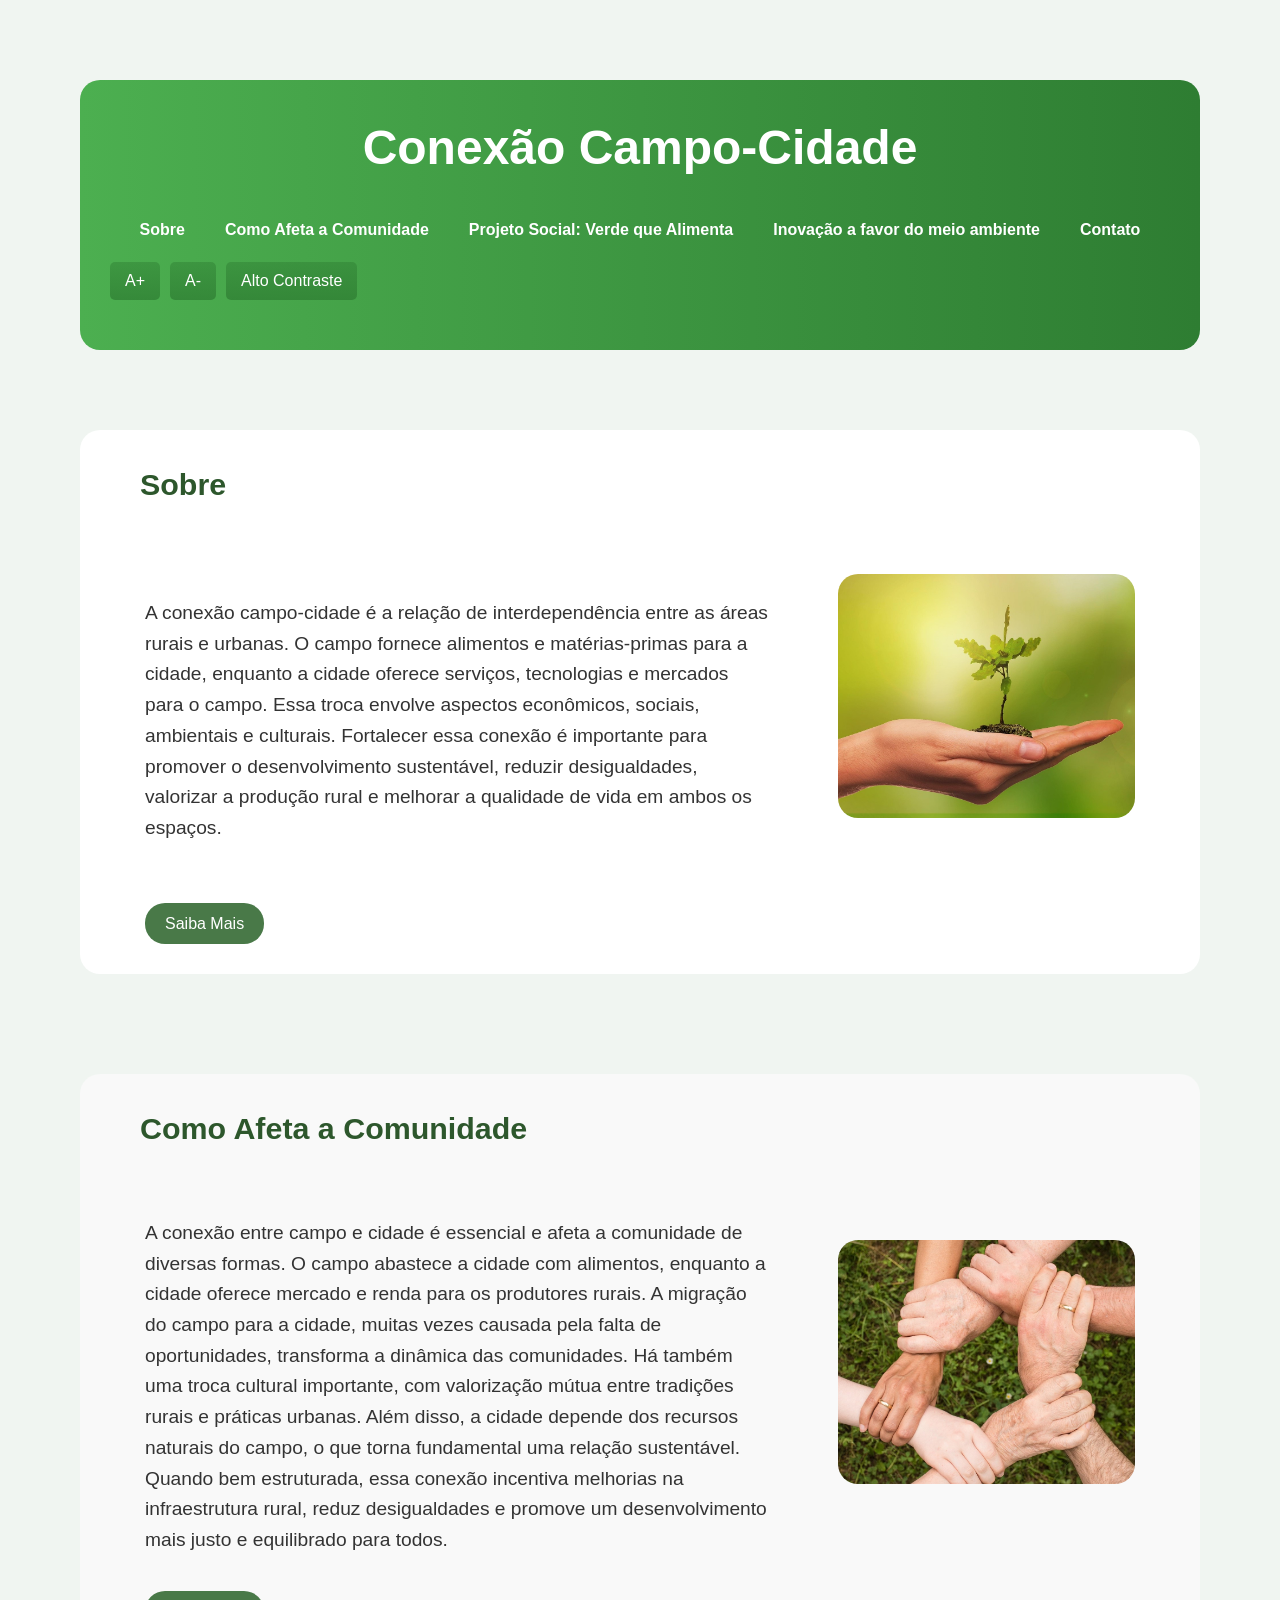
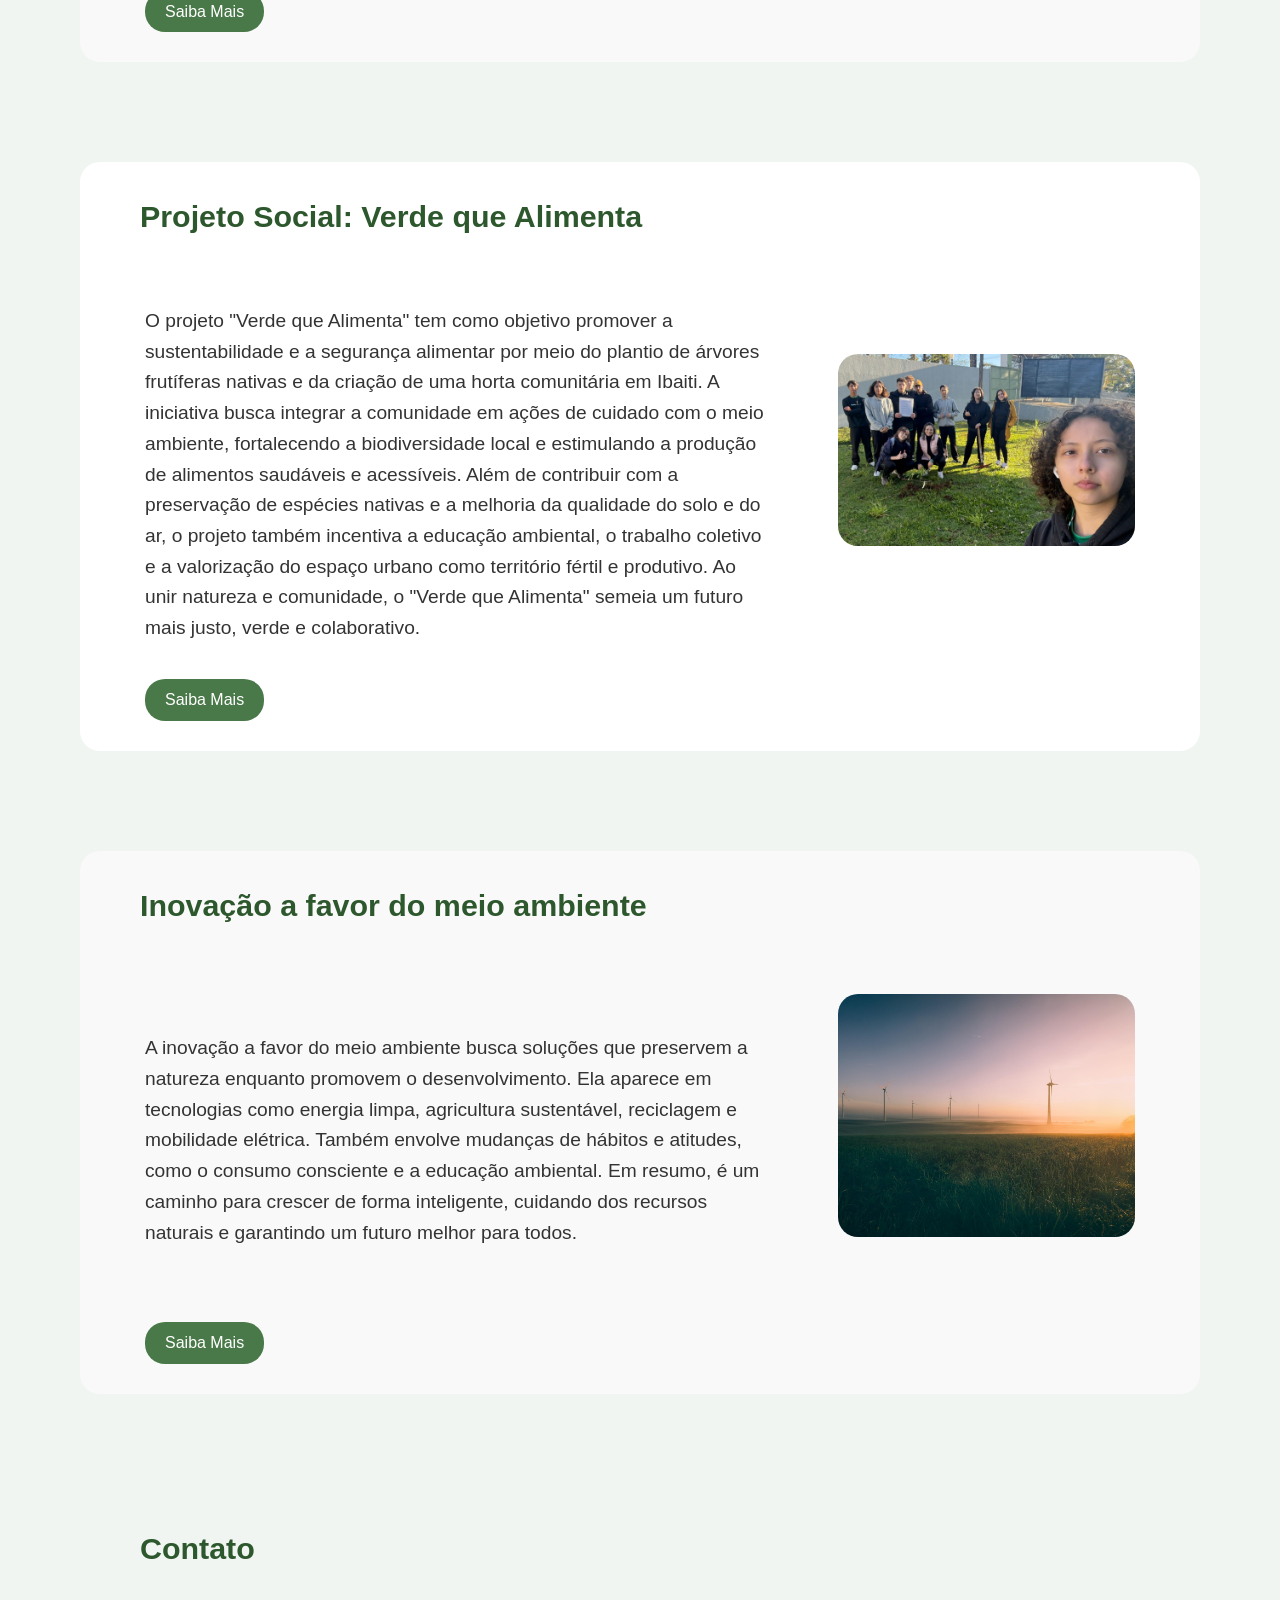
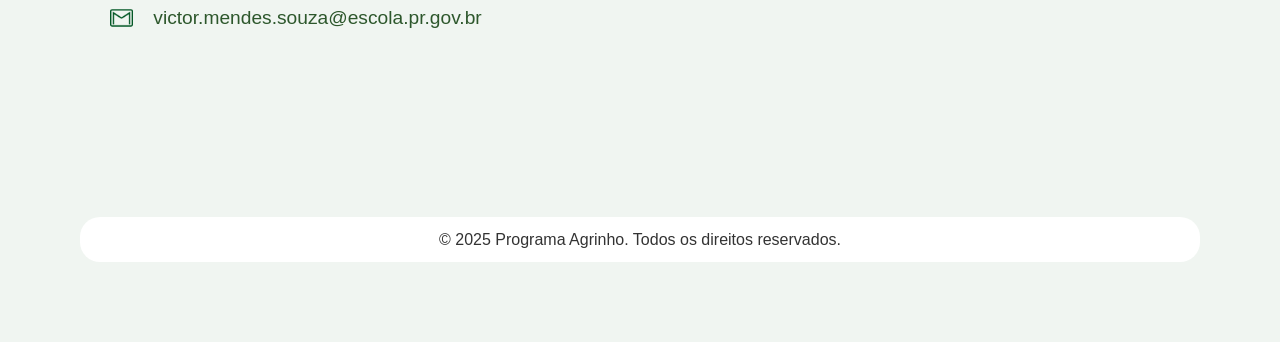
==== commit df399609: "Update index.html" ====
--- a/index.html
+++ b/index.html
@@ -14,7 +14,7 @@
       <ul>
         <li><a href="#sobre">Sobre</a></li>
         <li><a href="#comunidade">Como Afeta a Comunidade</a></li>
-        <li><a href="#cultivo">Cultivo de Alimentos</a></li>
+        <li><a href="#social">Projeto Social: Verde que Alimenta</a></li>
         <li><a href="#tecnologia">Inovação a favor do meio ambiente</a></li>
         <li><a href="#contato">Contato</a></li>
       </ul>
@@ -53,7 +53,7 @@
       <p>O projeto "Verde que Alimenta" tem como objetivo promover a sustentabilidade e a segurança alimentar por meio do plantio de árvores frutíferas nativas e da criação de uma horta comunitária em Ibaiti. A iniciativa busca integrar a comunidade em ações de cuidado com o meio ambiente, fortalecendo a biodiversidade local e estimulando a produção de alimentos saudáveis e acessíveis. Além de contribuir com a preservação de espécies nativas e a melhoria da qualidade do solo e do ar, o projeto também incentiva a educação ambiental, o trabalho coletivo e a valorização do espaço urbano como território fértil e produtivo. Ao unir natureza e comunidade, o "Verde que Alimenta" semeia um futuro mais justo, verde e colaborativo.</p>
       <img src="img/projeto-social.jpeg" alt="projeto social">
     </div>
-    <a href="página 4 - projeto.html" class="botao-pagina">Saiba Mais</a>
+    <a href="página 4 - projetos.html" class="botao-pagina">Saiba Mais</a>
   </section>
 
   <section id="tecnologia">
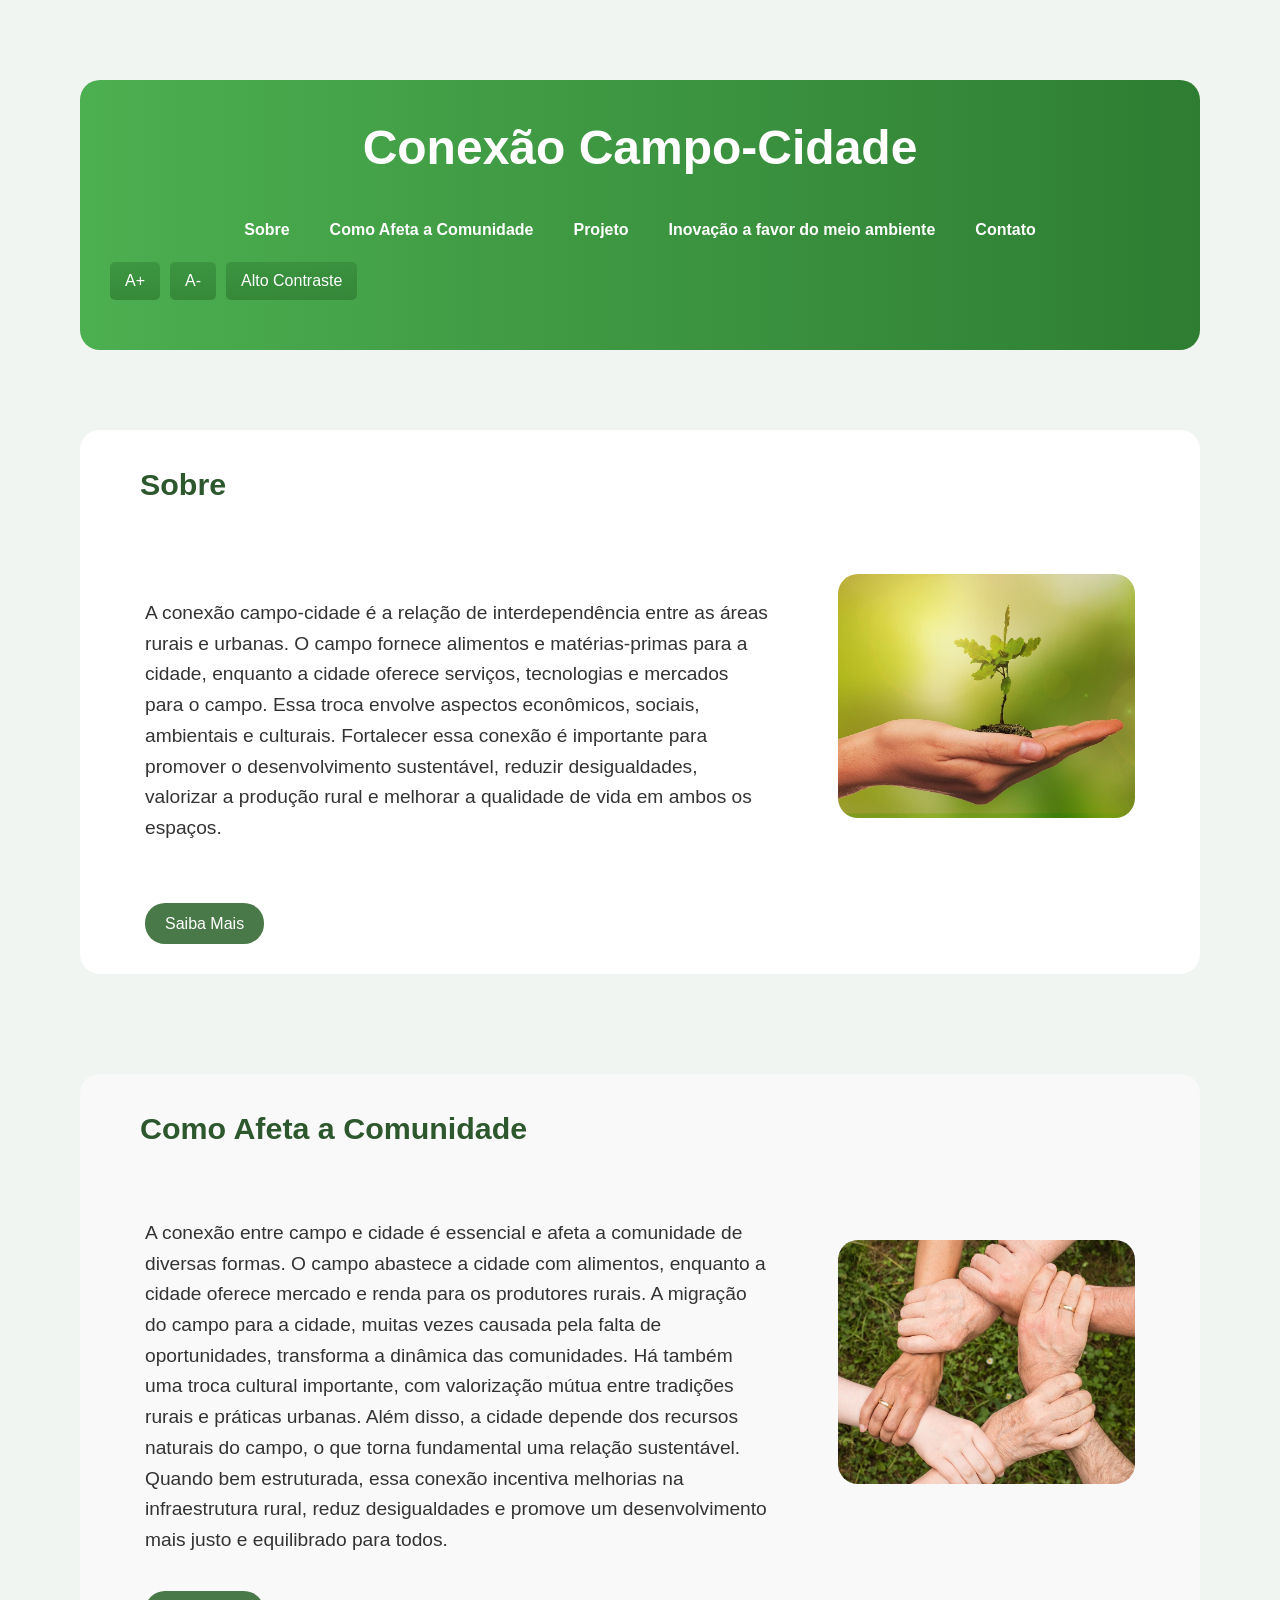
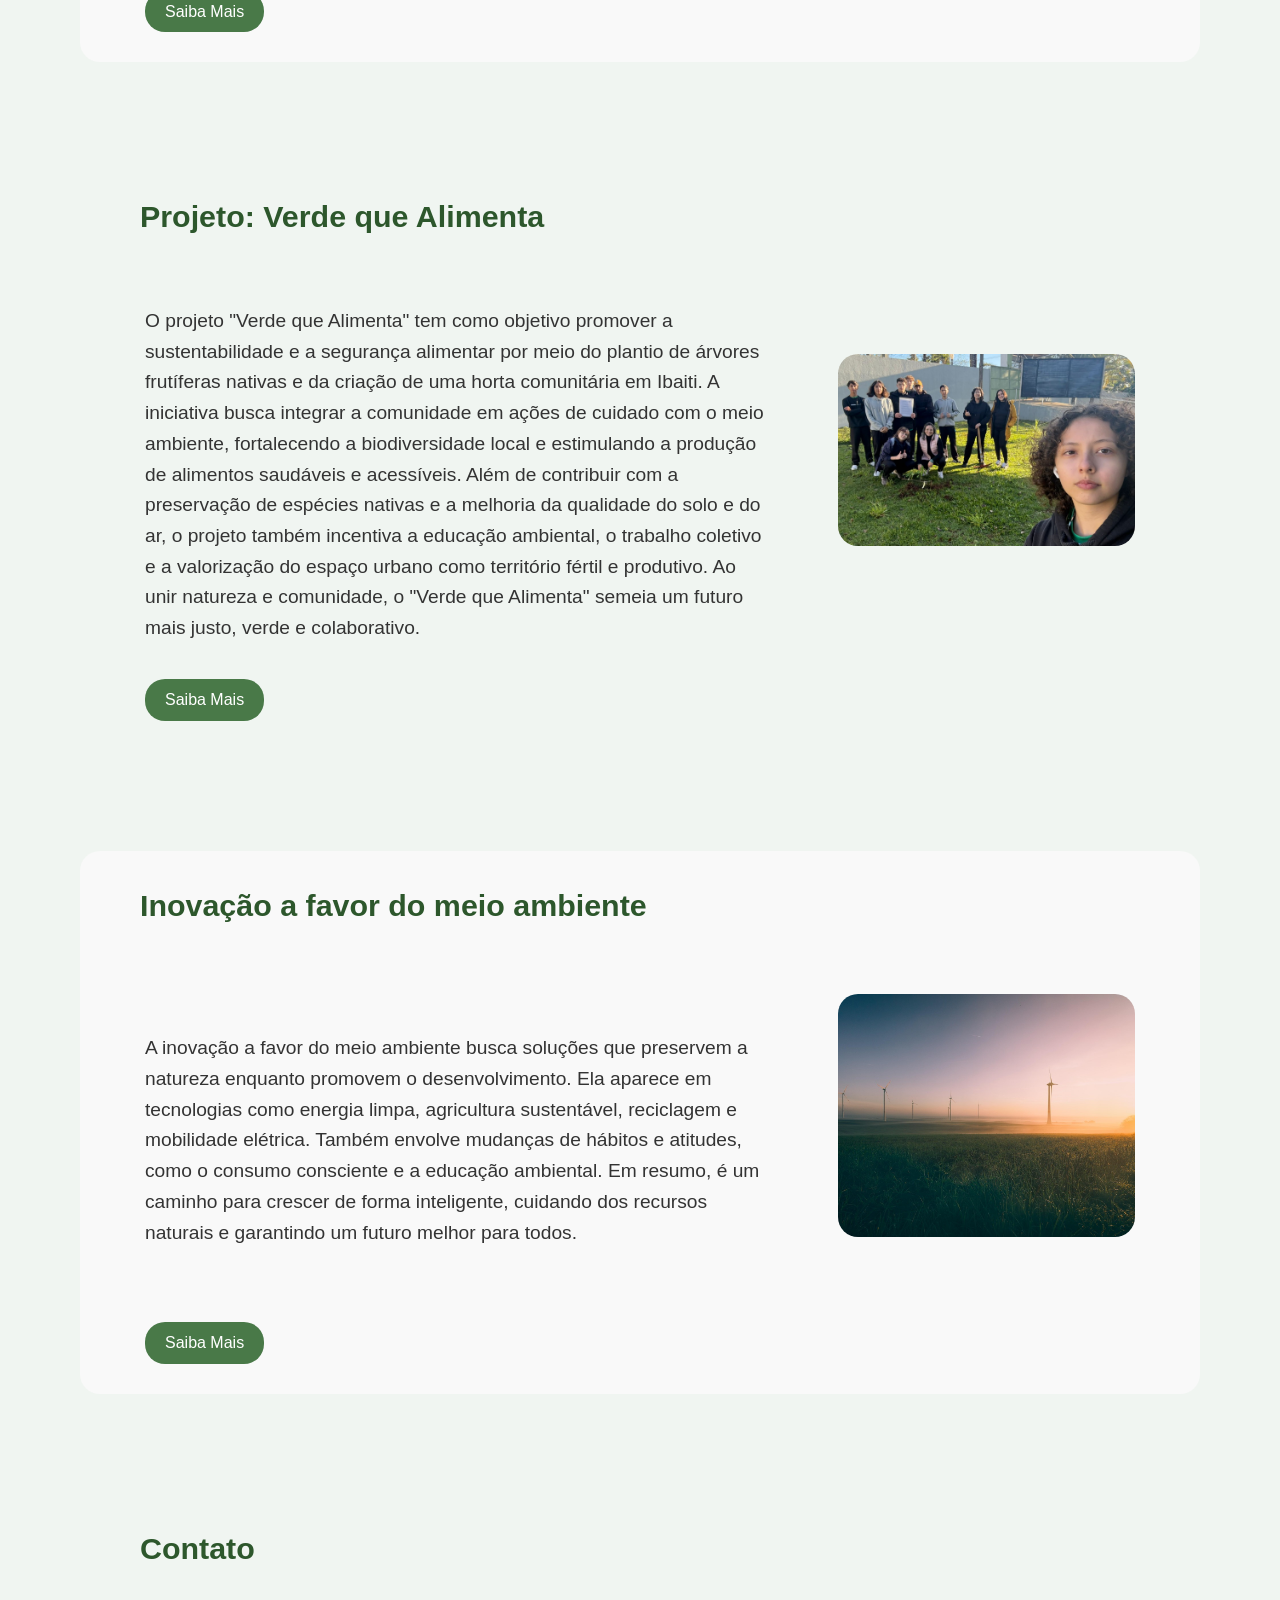
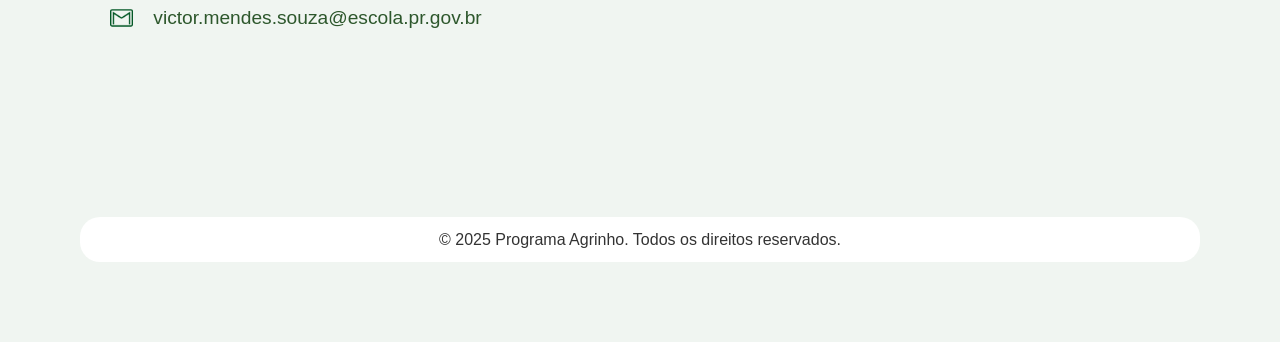
==== commit a9653a83: "Update index.html" ====
--- a/index.html
+++ b/index.html
@@ -14,7 +14,7 @@
       <ul>
         <li><a href="#sobre">Sobre</a></li>
         <li><a href="#comunidade">Como Afeta a Comunidade</a></li>
-        <li><a href="#social">Projeto Social: Verde que Alimenta</a></li>
+        <li><a href="#projeto">Projeto</a></li>
         <li><a href="#tecnologia">Inovação a favor do meio ambiente</a></li>
         <li><a href="#contato">Contato</a></li>
       </ul>
@@ -47,8 +47,8 @@
     <a href="página 3 - comunidade.html" class="botao-pagina">Saiba Mais</a>
   </section>
 
-  <section id="social">
-    <h2>Projeto Social: Verde que Alimenta</h2>
+  <section id="projeto">
+    <h2>Projeto: Verde que Alimenta</h2>
     <div class="imagem-texto">
       <p>O projeto "Verde que Alimenta" tem como objetivo promover a sustentabilidade e a segurança alimentar por meio do plantio de árvores frutíferas nativas e da criação de uma horta comunitária em Ibaiti. A iniciativa busca integrar a comunidade em ações de cuidado com o meio ambiente, fortalecendo a biodiversidade local e estimulando a produção de alimentos saudáveis e acessíveis. Além de contribuir com a preservação de espécies nativas e a melhoria da qualidade do solo e do ar, o projeto também incentiva a educação ambiental, o trabalho coletivo e a valorização do espaço urbano como território fértil e produtivo. Ao unir natureza e comunidade, o "Verde que Alimenta" semeia um futuro mais justo, verde e colaborativo.</p>
       <img src="img/projeto-social.jpeg" alt="projeto social">
